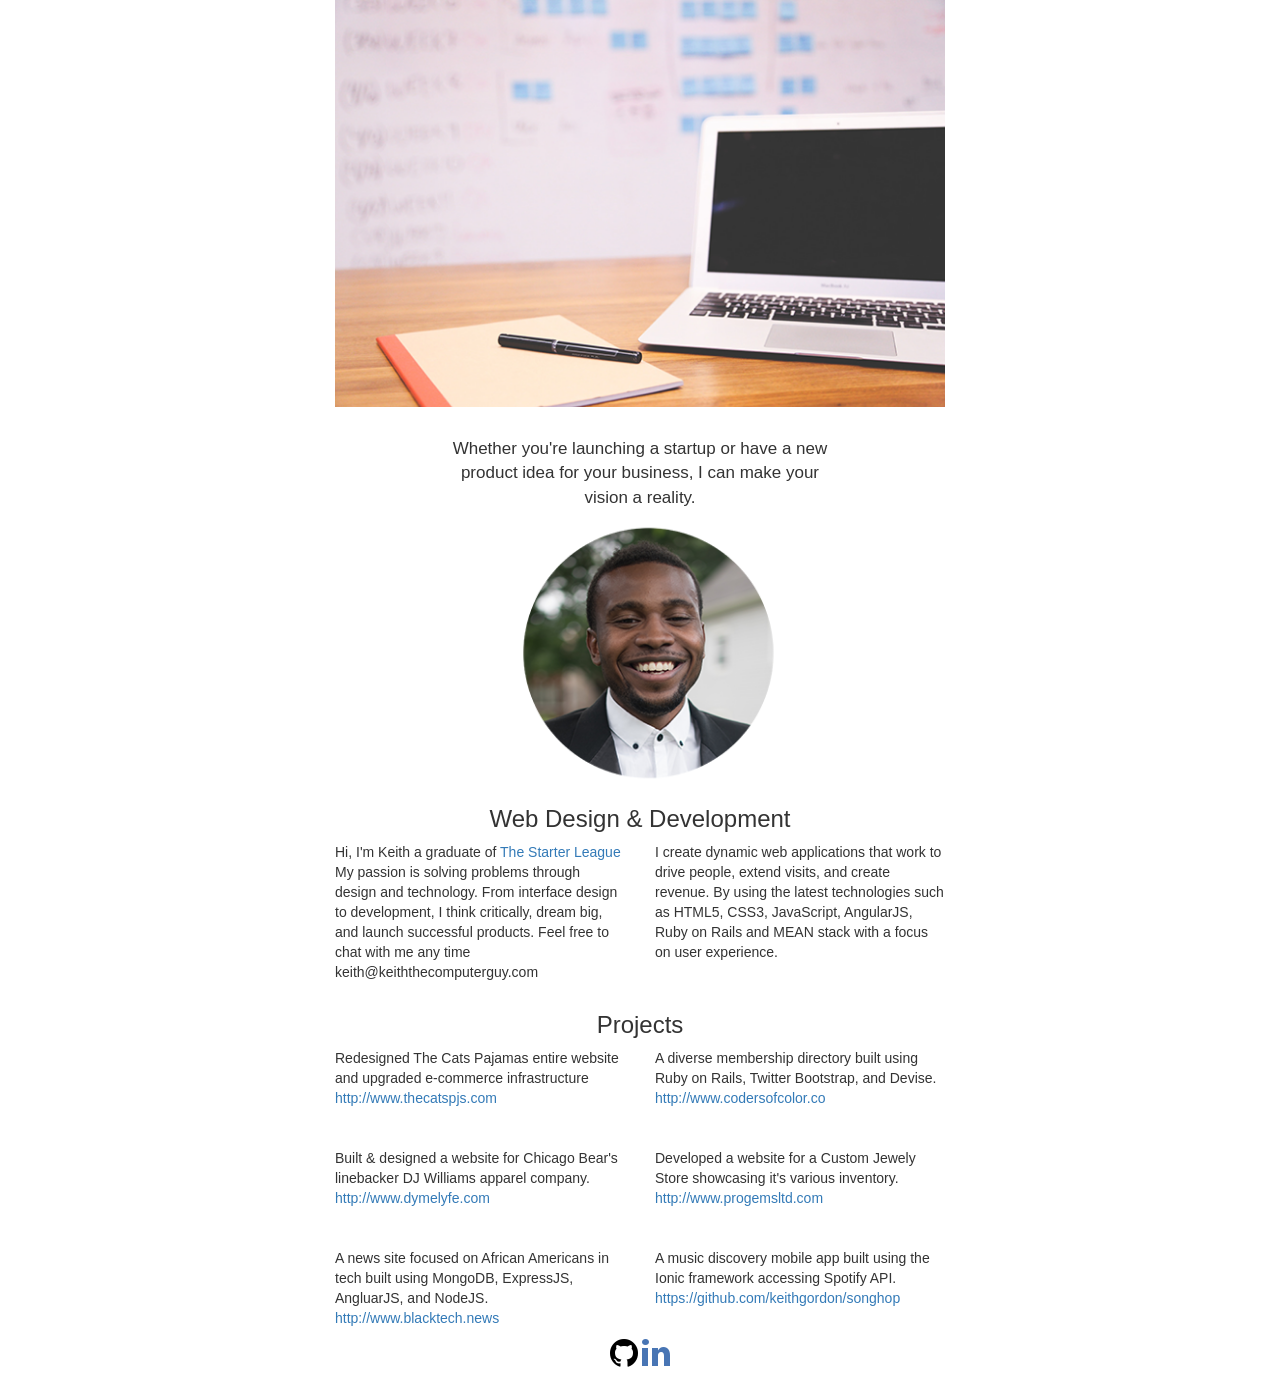
==== index.html @ 27d3110d "changed title" ====
<!DOCTYPE html>
<html lang="en">
  <head>
    <title>Keith Gordon</title>
    <meta name="viewport" content="width=device-width, initial-scale=1">
    <meta charset="utf-8">
    <meta name="description" content="Keith Gordon is software engineer from Chicago.">
    <meta name="keywords" content="Chicago Web Development, Chicago App Developer, Chicago Software Engineer">
    <meta name="author" content="Keith Gordon">
    <link rel="stylesheet" type="text/css" href="css/bootstrap.min.css">
    <link rel="stylesheet" type="text/css" href="css/stylesheet.css">
    <link rel="stylesheet" type="text/css" href="css/socialicious.css">
  </head>
  <body>
      <div class="container-fluid">
          <div class="row">
              <div class="col-md-6 col-sm-3 col-md-offset-3 project">
                <img class="top-image img-responsive" src="images/startup_image.png"/>
              </div>
              <div class="col-md-4 col-sm-3 col-md-offset-4">
              <p class="pic-header">Whether you're launching a startup or have a new product idea for your business, I can make your vision a reality.</p>
              </div>
              <div class="col-md-3 col-sm-3 col-md-offset-4">
                  <img class="avatar img-responsive" src="images/keith_headshot_template.png"/>
              </div>
              <div class ="col-md-4 col-md-offset-4">
              <h3 class="center-magic">Web Design & Development</h3>
              </div>
              <div class="col-md-3 col-sm-3 col-md-offset-3">
                <p>Hi, I'm Keith a graduate of <a href="www.starterleague.com">The Starter League</a> My passion is solving problems through design and technology. From interface design to development, I think critically, dream big, and launch successful products. Feel free to chat with me any time keith@keiththecomputerguy.com
                </p>
              </div>
              <div class="col-md-3 col-sm-3">
                <p>I create dynamic web applications that work to drive people, extend visits, and create revenue. By using the latest technologies such as HTML5, CSS3, JavaScript, AngularJS, Ruby on Rails and MEAN stack with a focus on user experience.
                </p>
              </div>
          </div>
          <div class="row">
            <div class ="col-md-4 col-md-offset-4">
            <h3 class="center-magic">Projects</h3>
            </div>
            <div class="col-md-3 col-sm-3 col-md-offset-3 project">
              <p>Redesigned The Cats Pajamas entire website and upgraded e-commerce infrastructure
                <a href="http://www.thecatspjs.com">http://www.thecatspjs.com</a>
              </p>
            </div>
            <div class="col-md-3 col-sm-3">
              <p>A diverse membership directory built using Ruby on Rails, Twitter Bootstrap, and Devise.
                <a href="http://www.codersofcolor.co">http://www.codersofcolor.co</a>
              </p>
            </div>
        </div>
        <div class="row">
          <div class="col-md-3 col-sm-3 col-md-offset-3 project">
            <p>Built & designed a website for Chicago Bear's linebacker DJ Williams apparel company.
              <a href="http://www.dymelyfe.com">http://www.dymelyfe.com</a>
            </p>
          </div>
          <div class="col-md-3 col-sm-3">
            <p>Developed a website for a Custom Jewely Store showcasing it's various inventory.
              <a href="http://www.progemsltd.com">http://www.progemsltd.com</a>
            </p>
          </div>
      </div>
      <div class="row">
        <div class="col-md-3 col-sm-3 col-md-offset-3">
          <p>A news site focused on African Americans in tech built using MongoDB, ExpressJS, AngluarJS, and NodeJS.
            <a href="http://www.blacktech.news">http://www.blacktech.news</a>
          </p>
        </div>
        <div class="col-md-3 col-sm-3">
          <p>A music discovery mobile app built using the Ionic framework accessing Spotify API.
            <a href="https://github.com/keithgordon/songhop">https://github.com/keithgordon/songhop</a>
          </p>
        </div>
      </div>
      <div class="row">
        <div class="col-md-2 col-md-offset-5 center-magic">
            <a href="https://www.github.com/keithgordon"><i class="icon-2x icon-github"></i></a>
            <a href="https://www.linkedin.com/in/keithlgordon"><i class="icon-2x icon-linkedin"></i></a>
          </div>
      </div>

  </div>

  <script src="//static.getclicky.com/js" type="text/javascript"></script>
  <script type="text/javascript">try{ clicky.init(100995247); }catch(e){}</script>
  <noscript><p><img alt="Clicky" width="1" height="1" src="//in.getclicky.com/100995247ns.gif" /></p></noscript>
  </body>
</html>
---- css/stylesheet.css ----
.avatar {
    margin-left: 60px;
}

.pic-header {
    font-size: 17px;
    text-align: center;
}
.center-magic {
     text-align: center;
 }

.project {
    margin-bottom: 30px;
}
---- css/socialicious.css ----
@font-face {
  font-family: "Socialicious";
  src: url("../font/socialicious.eot");
  src: url("../font/socialicious.eot?#iefix") format("embedded-opentype"), url("../font/socialicious.ttf") format("truetype"), url("../font/socialicious.svg#socialicious") format("svg"), url("../font/socialicious.woff") format("woff");
  font-weight: normal;
  font-style: normal; }
[data-icon]:before {
  font-family: "Socialicious" !important;
  content: attr(data-icon);
  font-style: normal !important;
  font-weight: normal !important;
  font-variant: normal !important;
  text-transform: none !important;
  speak: none;
  line-height: 1;
  -webkit-font-smoothing: antialiased;
  -moz-osx-font-smoothing: grayscale; }

[class^="icon-"]:before,
[class*=" icon-"]:before {
  font-family: "Socialicious" !important;
  font-style: normal !important;
  font-weight: normal !important;
  font-variant: normal !important;
  text-transform: none !important;
  speak: none;
  line-height: 1;
  -webkit-font-smoothing: antialiased;
  -moz-osx-font-smoothing: grayscale; }

.icon-bebo:before {
  content: "a"; }

.icon-bebo-sign:before {
  content: "b"; }

.icon-behance:before {
  content: "c"; }

.icon-behance-sign:before {
  content: "d"; }

.icon-bread:before {
  content: "e"; }

.icon-bread-sign:before {
  content: "f"; }

.icon-digg:before {
  content: "g"; }

.icon-digg-sign:before {
  content: "h"; }

.icon-disqus:before {
  content: "i"; }

.icon-disqus-sign:before {
  content: "j"; }

.icon-dribbble:before {
  content: "k"; }

.icon-dribbble-sign:before {
  content: "l"; }

.icon-facebook:before {
  content: "m"; }

.icon-facebook-sign:before {
  content: "n"; }

.icon-flickr:before {
  content: "o"; }

.icon-flickr-sign:before {
  content: "p"; }

.icon-github:before {
  content: "s"; }

.icon-github-sign:before {
  content: "t"; }

.icon-goodreads:before {
  content: "u"; }

.icon-goodreads-sign:before {
  content: "v"; }

.icon-googleplus:before {
  content: "w"; }

.icon-googleplus-sign:before {
  content: "x"; }

.icon-instagram:before {
  content: "y"; }

.icon-instagram-sign:before {
  content: "z"; }

.icon-klout:before {
  content: "A"; }

.icon-klout-sign:before {
  content: "B"; }

.icon-lastfm:before {
  content: "C"; }

.icon-lastfm-sign:before {
  content: "D"; }

.icon-linkedin:before {
  content: "E"; }

.icon-linkedin-sign:before {
  content: "F"; }

.icon-pinterest:before {
  content: "G"; }

.icon-pinterest-sign:before {
  content: "H"; }

.icon-pocket:before {
  content: "I"; }

.icon-pocket-sign:before {
  content: "J"; }

.icon-quora:before {
  content: "K"; }

.icon-quora-sign:before {
  content: "L"; }

.icon-reddit:before {
  content: "M"; }

.icon-reddit-sign:before {
  content: "N"; }

.icon-soundcloud:before {
  content: "O"; }

.icon-soundcloud-sign:before {
  content: "P"; }

.icon-spotify:before {
  content: "Q"; }

.icon-spotify-sign:before {
  content: "R"; }

.icon-stumbleupon:before {
  content: "S"; }

.icon-stumbleupon-sign:before {
  content: "T"; }

.icon-techendo:before {
  content: "U"; }

.icon-techendo-sign:before {
  content: "V"; }

.icon-tumblr:before {
  content: "W"; }

.icon-tumblr-sign:before {
  content: "X"; }

.icon-twitter:before {
  content: "Y"; }

.icon-twitter-sign:before {
  content: "Z"; }

.icon-vevo:before {
  content: "0"; }

.icon-vevo-sign:before {
  content: "1"; }

.icon-vimeo:before {
  content: "2"; }

.icon-vimeo-sign:before {
  content: "3"; }

.icon-wordpress:before {
  content: "4"; }

.icon-wordpress-sign:before {
  content: "5"; }

.icon-yelp:before {
  content: "8"; }

.icon-yelp-sign:before {
  content: "9"; }

.icon-youtube:before {
  content: "!"; }

.icon-youtube-sign:before {
  content: "\""; }

.icon-aboutme:before {
  content: "#"; }

.icon-aboutme-sign:before {
  content: "$"; }

.icon-angellist:before {
  content: "%"; }

.icon-angellist-sign:before {
  content: "&"; }

.icon-dropbox:before {
  content: "'"; }

.icon-dropbox-sign:before {
  content: "("; }

.icon-meetup:before {
  content: ")"; }

.icon-meetup-sign:before {
  content: "*"; }

.icon-medium:before {
  content: "+"; }

.icon-medium-sign:before {
  content: ","; }

.icon-foursquare:before {
  content: "q"; }

.icon-foursquare-sign:before {
  content: "r"; }

.icon-yahoo:before {
  content: "6"; }

.icon-yahoo-sign:before {
  content: "7"; }

/* more sprites.less reset */
.icon-white,
.nav-pills > .active > a > [class^="icon-"],
.nav-pills > .active > a > [class*=" icon-"],
.nav-list > .active > a > [class^="icon-"],
.nav-list > .active > a > [class*=" icon-"],
.navbar-inverse .nav > .active > a > [class^="icon-"],
.navbar-inverse .nav > .active > a > [class*=" icon-"],
.dropdown-menu > li > a:hover > [class^="icon-"],
.dropdown-menu > li > a:hover > [class*=" icon-"],
.dropdown-menu > .active > a > [class^="icon-"],
.dropdown-menu > .active > a > [class*=" icon-"],
.dropdown-submenu:hover > a > [class^="icon-"],
.dropdown-submenu:hover > a > [class*=" icon-"] {
  background-image: none; }

[class^="icon-"]:before,
[class*=" icon-"]:before {
  text-decoration: inherit;
  display: inline-block;
  speak: none; }

/* makes sure icons active on rollover in links */
a [class^="icon-"],
a [class*=" icon-"] {
  display: inline-block; }

/* makes the font 33% larger relative to the icon container */
.icon-large:before {
  vertical-align: -10%;
  font-size: 1.3333333333333333em; }

.btn [class^="icon-"],
.nav [class^="icon-"],
.btn [class*=" icon-"],
.nav [class*=" icon-"] {
  display: inline-block;
  color: #fff;
  margin-right: 2px;
  margin-top: -2px;
  /* keeps button heights with and without icons the same */ }

.btn [class^="icon-"].icon-large,
.nav [class^="icon-"].icon-large,
.btn [class*=" icon-"].icon-large,
.nav [class*=" icon-"].icon-large {
  line-height: .9em; }

.btn [class^="icon-"].icon-spin,
.nav [class^="icon-"].icon-spin,
.btn [class*=" icon-"].icon-spin,
.nav [class*=" icon-"].icon-spin {
  display: inline-block; }

.nav-tabs [class^="icon-"],
.nav-pills [class^="icon-"],
.nav-tabs [class*=" icon-"],
.nav-pills [class*=" icon-"] {
  /* keeps button heights with and without icons the same */ }

.nav-tabs [class^="icon-"],
.nav-pills [class^="icon-"],
.nav-tabs [class*=" icon-"],
.nav-pills [class*=" icon-"],
.nav-tabs [class^="icon-"].icon-large,
.nav-pills [class^="icon-"].icon-large,
.nav-tabs [class*=" icon-"].icon-large,
.nav-pills [class*=" icon-"].icon-large {
  line-height: .9em; }

li [class^="icon-"],
.nav li [class^="icon-"],
li [class*=" icon-"],
.nav li [class*=" icon-"] {
  display: inline-block;
  width: 1.25em;
  text-align: center; }

li [class^="icon-"].icon-large,
.nav li [class^="icon-"].icon-large,
li [class*=" icon-"].icon-large,
.nav li [class*=" icon-"].icon-large {
  /* increased font size for icon-large */
  width: 1.5625em; }

ul.icons {
  list-style-type: none;
  text-indent: -0.75em; }

ul.icons li [class^="icon-"],
ul.icons li [class*=" icon-"] {
  width: .75em; }

.icon-muted {
  color: #eeeeee; }

.icon-border {
  border: solid 1px #eeeeee;
  padding: .2em .25em .15em;
  -webkit-border-radius: 3px;
  -moz-border-radius: 3px;
  border-radius: 3px; }

.icon-2x {
  font-size: 2em; }

.icon-2x.icon-border {
  border-width: 2px;
  -webkit-border-radius: 4px;
  -moz-border-radius: 4px;
  border-radius: 4px; }

.icon-3x {
  font-size: 3em; }

.icon-3x.icon-border {
  border-width: 3px;
  -webkit-border-radius: 5px;
  -moz-border-radius: 5px;
  border-radius: 5px; }

.icon-4x {
  font-size: 4em; }

.icon-4x.icon-border {
  border-width: 4px;
  -webkit-border-radius: 6px;
  -moz-border-radius: 6px;
  border-radius: 6px; }

[class^="icon-"].pull-left,
[class*=" icon-"].pull-left {
  margin-right: .3em; }

[class^="icon-"].pull-right,
[class*=" icon-"].pull-right {
  margin-left: .3em; }

.btn [class^="icon-"].pull-left.icon-2x,
.btn [class*=" icon-"].pull-left.icon-2x,
.btn [class^="icon-"].pull-right.icon-2x,
.btn [class*=" icon-"].pull-right.icon-2x {
  margin-top: .18em; }

.btn [class^="icon-"].icon-spin.icon-large,
.btn [class*=" icon-"].icon-spin.icon-large {
  line-height: .8em; }

.btn.btn-small [class^="icon-"].pull-left.icon-2x,
.btn.btn-small [class*=" icon-"].pull-left.icon-2x,
.btn.btn-small [class^="icon-"].pull-right.icon-2x,
.btn.btn-small [class*=" icon-"].pull-right.icon-2x {
  margin-top: .25em; }

.btn.btn-large [class^="icon-"],
.btn.btn-large [class*=" icon-"] {
  margin-top: 0; }

.btn.btn-large [class^="icon-"].pull-left.icon-2x,
.btn.btn-large [class*=" icon-"].pull-left.icon-2x,
.btn.btn-large [class^="icon-"].pull-right.icon-2x,
.btn.btn-large [class*=" icon-"].pull-right.icon-2x {
  margin-top: .05em; }

.btn.btn-large [class^="icon-"].pull-left.icon-2x,
.btn.btn-large [class*=" icon-"].pull-left.icon-2x {
  margin-right: .2em; }

.btn.btn-large [class^="icon-"].pull-right.icon-2x,
.btn.btn-large [class*=" icon-"].pull-right.icon-2x {
  margin-left: .2em; }

.btn-facebook {
  color: white;
  text-shadow: 0 -1px 0 rgba(0, 0, 0, 0.25);
  background-color: #355089;
  background-image: -moz-linear-gradient(top, #3b5998, #2d4373);
  background-image: -webkit-gradient(linear, 0 0, 0 100%, from(#3b5998), to(#2d4373));
  background-image: -webkit-linear-gradient(top, #3b5998, #2d4373);
  background-image: -o-linear-gradient(top, #3b5998, #2d4373);
  background-image: linear-gradient(to bottom, #3b5998, #2d4373);
  background-repeat: repeat-x;
  filter: progid:DXImageTransform.Microsoft.gradient(startColorstr='#FF3B5998', endColorstr='#FF2D4373', GradientType=0);
  border-color: #2d4373 #2d4373 #17233c;
  border-color: rgba(0, 0, 0, 0.1) rgba(0, 0, 0, 0.1) rgba(0, 0, 0, 0.25);
  *background-color: #2d4373;
  /* Darken IE7 buttons by default so they stand out more given they won't have borders */
  filter: progid:DXImageTransform.Microsoft.gradient(enabled=false);
  border-color: #1e2e4f; }
  .btn-facebook:hover, .btn-facebook:focus, .btn-facebook:active, .btn-facebook.active, .btn-facebook.disabled, .btn-facebook[disabled] {
    color: white;
    background-color: #2d4373;
    *background-color: #263961; }
  .btn-facebook:active, .btn-facebook.active {
    background-color: #1e2e4f \9; }

.btn-linkedin {
  color: white;
  text-shadow: 0 -1px 0 rgba(0, 0, 0, 0.25);
  background-color: #426ba5;
  background-image: -moz-linear-gradient(top, #4875b4, #395d90);
  background-image: -webkit-gradient(linear, 0 0, 0 100%, from(#4875b4), to(#395d90));
  background-image: -webkit-linear-gradient(top, #4875b4, #395d90);
  background-image: -o-linear-gradient(top, #4875b4, #395d90);
  background-image: linear-gradient(to bottom, #4875b4, #395d90);
  background-repeat: repeat-x;
  filter: progid:DXImageTransform.Microsoft.gradient(startColorstr='#FF4875B4', endColorstr='#FF395D90', GradientType=0);
  border-color: #395d90 #395d90 #243a59;
  border-color: rgba(0, 0, 0, 0.1) rgba(0, 0, 0, 0.1) rgba(0, 0, 0, 0.25);
  *background-color: #395d90;
  /* Darken IE7 buttons by default so they stand out more given they won't have borders */
  filter: progid:DXImageTransform.Microsoft.gradient(enabled=false);
  border-color: #2b466b; }
  .btn-linkedin:hover, .btn-linkedin:focus, .btn-linkedin:active, .btn-linkedin.active, .btn-linkedin.disabled, .btn-linkedin[disabled] {
    color: white;
    background-color: #395d90;
    *background-color: #32517d; }
  .btn-linkedin:active, .btn-linkedin.active {
    background-color: #2b466b \9; }

.btn-twitter {
  color: white;
  text-shadow: 0 -1px 0 rgba(0, 0, 0, 0.25);
  background-color: #1ebff5;
  background-image: -moz-linear-gradient(top, #33ccff, #00ace6);
  background-image: -webkit-gradient(linear, 0 0, 0 100%, from(#33ccff), to(#00ace6));
  background-image: -webkit-linear-gradient(top, #33ccff, #00ace6);
  background-image: -o-linear-gradient(top, #33ccff, #00ace6);
  background-image: linear-gradient(to bottom, #33ccff, #00ace6);
  background-repeat: repeat-x;
  filter: progid:DXImageTransform.Microsoft.gradient(startColorstr='#FF33CCFF', endColorstr='#FF00ACE6', GradientType=0);
  border-color: #00ace6 #00ace6 #007399;
  border-color: rgba(0, 0, 0, 0.1) rgba(0, 0, 0, 0.1) rgba(0, 0, 0, 0.25);
  *background-color: #00ace6;
  /* Darken IE7 buttons by default so they stand out more given they won't have borders */
  filter: progid:DXImageTransform.Microsoft.gradient(enabled=false);
  border-color: #00a4db; }
  .btn-twitter:hover, .btn-twitter:focus, .btn-twitter:active, .btn-twitter.active, .btn-twitter.disabled, .btn-twitter[disabled] {
    color: white;
    background-color: #00ace6;
    *background-color: #0099cc; }
  .btn-twitter:active, .btn-twitter.active {
    background-color: #0086b3 \9; }

.btn-github {
  color: white;
  text-shadow: 0 -1px 0 rgba(0, 0, 0, 0.25);
  background-color: black;
  background-image: -moz-linear-gradient(top, black, black);
  background-image: -webkit-gradient(linear, 0 0, 0 100%, from(black), to(black));
  background-image: -webkit-linear-gradient(top, black, black);
  background-image: -o-linear-gradient(top, black, black);
  background-image: linear-gradient(to bottom, black, black);
  background-repeat: repeat-x;
  filter: progid:DXImageTransform.Microsoft.gradient(startColorstr='#FF000000', endColorstr='#FF000000', GradientType=0);
  border-color: black black black;
  border-color: rgba(0, 0, 0, 0.1) rgba(0, 0, 0, 0.1) rgba(0, 0, 0, 0.25);
  *background-color: black;
  /* Darken IE7 buttons by default so they stand out more given they won't have borders */
  filter: progid:DXImageTransform.Microsoft.gradient(enabled=false);
  border-color: black; }
  .btn-github:hover, .btn-github:focus, .btn-github:active, .btn-github.active, .btn-github.disabled, .btn-github[disabled] {
    color: white;
    background-color: black;
    *background-color: black; }
  .btn-github:active, .btn-github.active {
    background-color: black \9; }

.btn-google {
  color: white;
  text-shadow: 0 -1px 0 rgba(0, 0, 0, 0.25);
  background-color: #c83e2d;
  background-image: -moz-linear-gradient(top, #dc4a38, #aa2d1e);
  background-image: -webkit-gradient(linear, 0 0, 0 100%, from(#dc4a38), to(#aa2d1e));
  background-image: -webkit-linear-gradient(top, #dc4a38, #aa2d1e);
  background-image: -o-linear-gradient(top, #dc4a38, #aa2d1e);
  background-image: linear-gradient(to bottom, #dc4a38, #aa2d1e);
  background-repeat: repeat-x;
  filter: progid:DXImageTransform.Microsoft.gradient(startColorstr='#FFDC4A38', endColorstr='#FFAA2D1E', GradientType=0);
  border-color: #aa2d1e #aa2d1e #691c12;
  border-color: rgba(0, 0, 0, 0.1) rgba(0, 0, 0, 0.1) rgba(0, 0, 0, 0.25);
  *background-color: #aa2d1e;
  /* Darken IE7 buttons by default so they stand out more given they won't have borders */
  filter: progid:DXImageTransform.Microsoft.gradient(enabled=false);
  border-color: #a12b1c; }
  .btn-google:hover, .btn-google:focus, .btn-google:active, .btn-google.active, .btn-google.disabled, .btn-google[disabled] {
    color: white;
    background-color: #aa2d1e;
    *background-color: #94271a; }
  .btn-google:active, .btn-google.active {
    background-color: #7e2216 \9; }

/* Social Identities */
i.icon-aboutme-sign, i.icon-aboutme {
  color: #00405d; }

i.icon-angellist-sign, i.icon-angellist {
  color: black; }

i.icon-bebo, i.icon-bebo-sign {
  color: #ee1010; }

i.icon-behance-sign, i.icon-behance {
  color: #005cff; }

i.icon-bread-sign, i.icon-bread {
  color: #00a4e4; }

i.icon-digg-sign, i.icon-digg {
  color: #065796; }

i.icon-disqus-sign, i.icon-disqus {
  color: #2e9fff; }

i.icon-dropbox-sign, i.icon-dropbox {
  color: #007ee5; }

i.icon-dribbble-sign, i.icon-dribbble {
  color: #ea4c89; }

i.icon-facebook-sign, i.icon-facebook {
  color: #3b5998; }

i.icon-flickr-sign, i.icon-flickr {
  color: #ed1e83; }

i.icon-foursquare, i.icon-foursquare-sign {
  color: #0cbadf; }

i.icon-github-sign, i.icon-github {
  color: black; }

i.icon-goodreads-sign, i.icon-goodreads {
  color: #5a471c; }

i.icon-googleplus-sign, i.icon-googleplus {
  color: #303030; }

i.icon-instagram-sign, i.icon-instagram {
  color: #3f729b; }

i.icon-klout-sign, i.icon-klout {
  color: #e24a25; }

i.icon-lastfm-sign, i.icon-lastfm {
  color: #a52f23; }

i.icon-linkedin-sign, i.icon-linkedin {
  color: #4875b4; }

i.icon-medium-sign, i.icon-medium {
  color: black; }

i.icon-meetup-sign, i.icon-meetup {
  color: #dd3333; }

i.icon-pinterest-sign, i.icon-pinterest {
  color: #cb2027; }

i.icon-pocket-sign, i.icon-pocket {
  color: #ee3f53; }

i.icon-quora-sign, i.icon-quora {
  color: #a72822; }

i.icon-reddit-sign, i.icon-reddit {
  color: #638cb1; }

i.icon-soundcloud-sign, i.icon-soundcloud {
  color: #ef3b24; }

i.icon-spotify-sign, i.icon-spotify {
  color: #75c044; }

i.icon-stumbleupon-sign, i.icon-stumbleupon {
  color: #e84c24; }

i.icon-techendo-sign, i.icon-techendo {
  color: #32363c; }

i.icon-tumblr-sign, i.icon-tumblr {
  color: #45556b; }

i.icon-twitter-sign, i.icon-twitter {
  color: #33ccff; }

i.icon-vevo, i.icon-vevo-sign {
  color: #dc2726; }

i.icon-vimeo, i.icon-vimeo-sign {
  color: #1fb7ea; }

i.icon-wordpress, i.icon-wordpress-sign {
  color: #464342; }

i.icon-yahoo-sign, i.icon-yahoo {
  color: #400090; }

i.icon-yelp-sign, i.icon-yelp {
  color: #ca3c27; }

i.icon-youtube-sign, i.icon-youtube {
  color: #eb2629; }
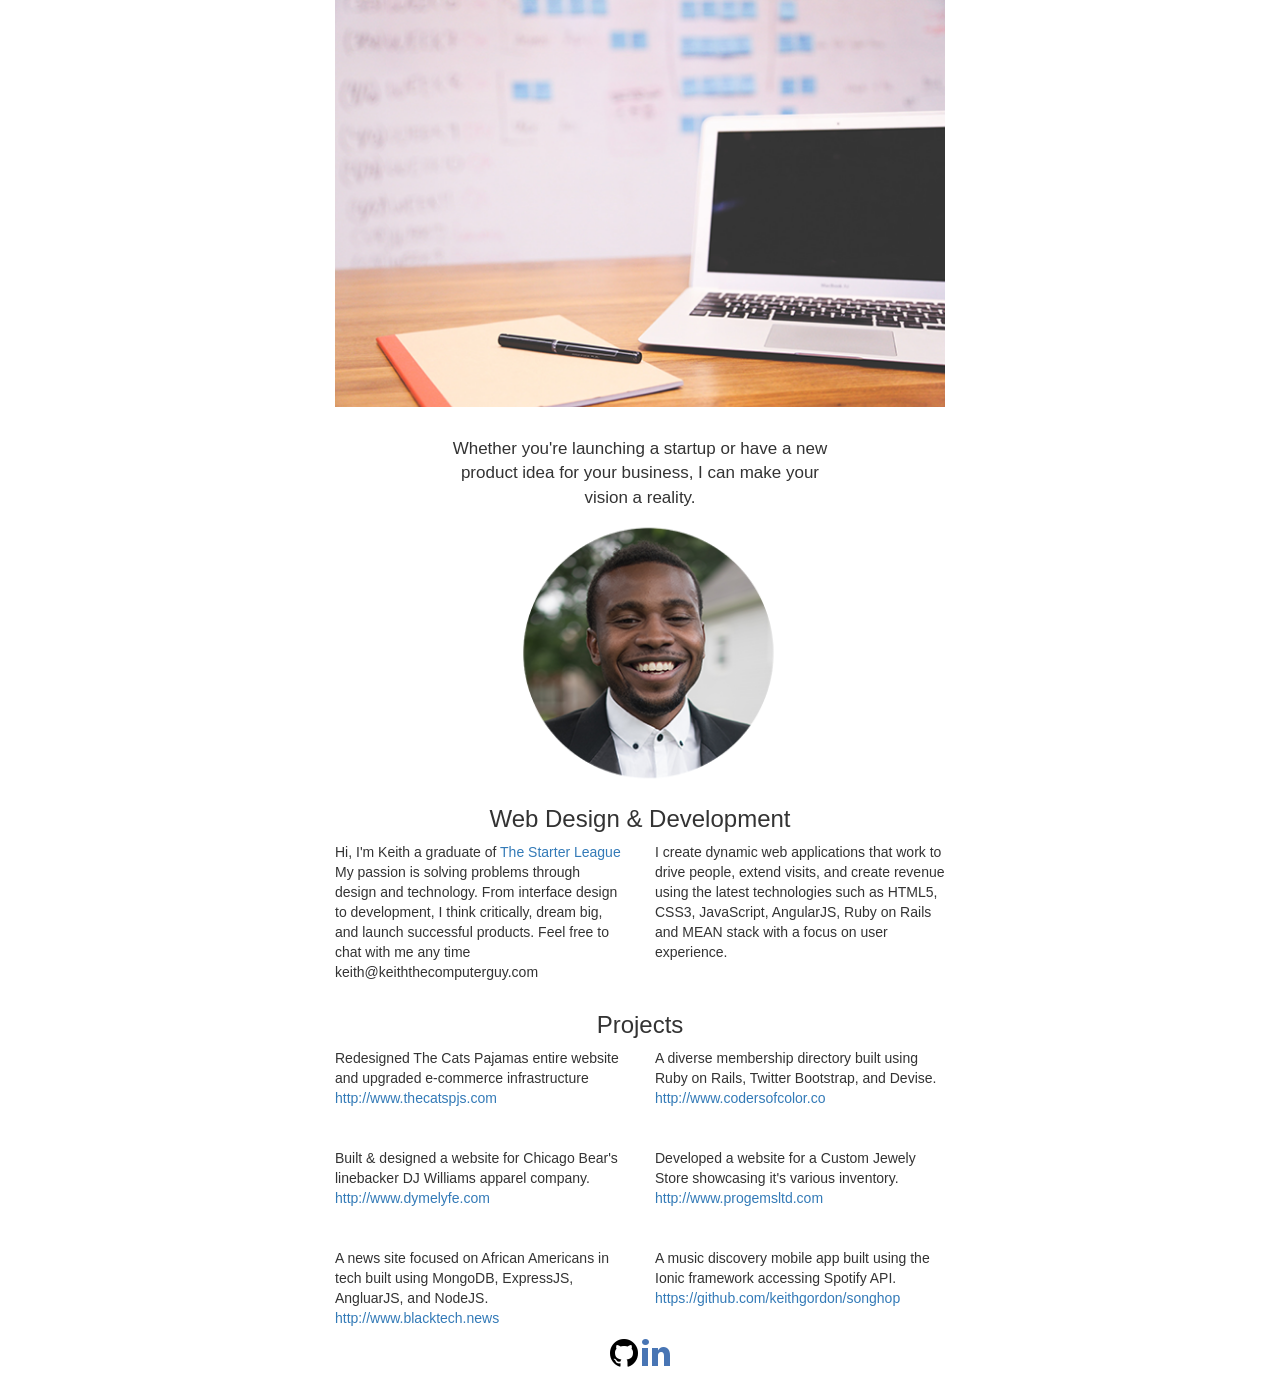
==== commit ef1782ac: "fixed typo" ====
--- a/index.html
+++ b/index.html
@@ -31,7 +31,7 @@
                 </p>
               </div>
               <div class="col-md-3 col-sm-3">
-                <p>I create dynamic web applications that work to drive people, extend visits, and create revenue. By using the latest technologies such as HTML5, CSS3, JavaScript, AngularJS, Ruby on Rails and MEAN stack with a focus on user experience.
+                <p>I create dynamic web applications that work to drive people, extend visits, and create revenue using the latest technologies such as HTML5, CSS3, JavaScript, AngularJS, Ruby on Rails and MEAN stack with a focus on user experience.
                 </p>
               </div>
           </div>
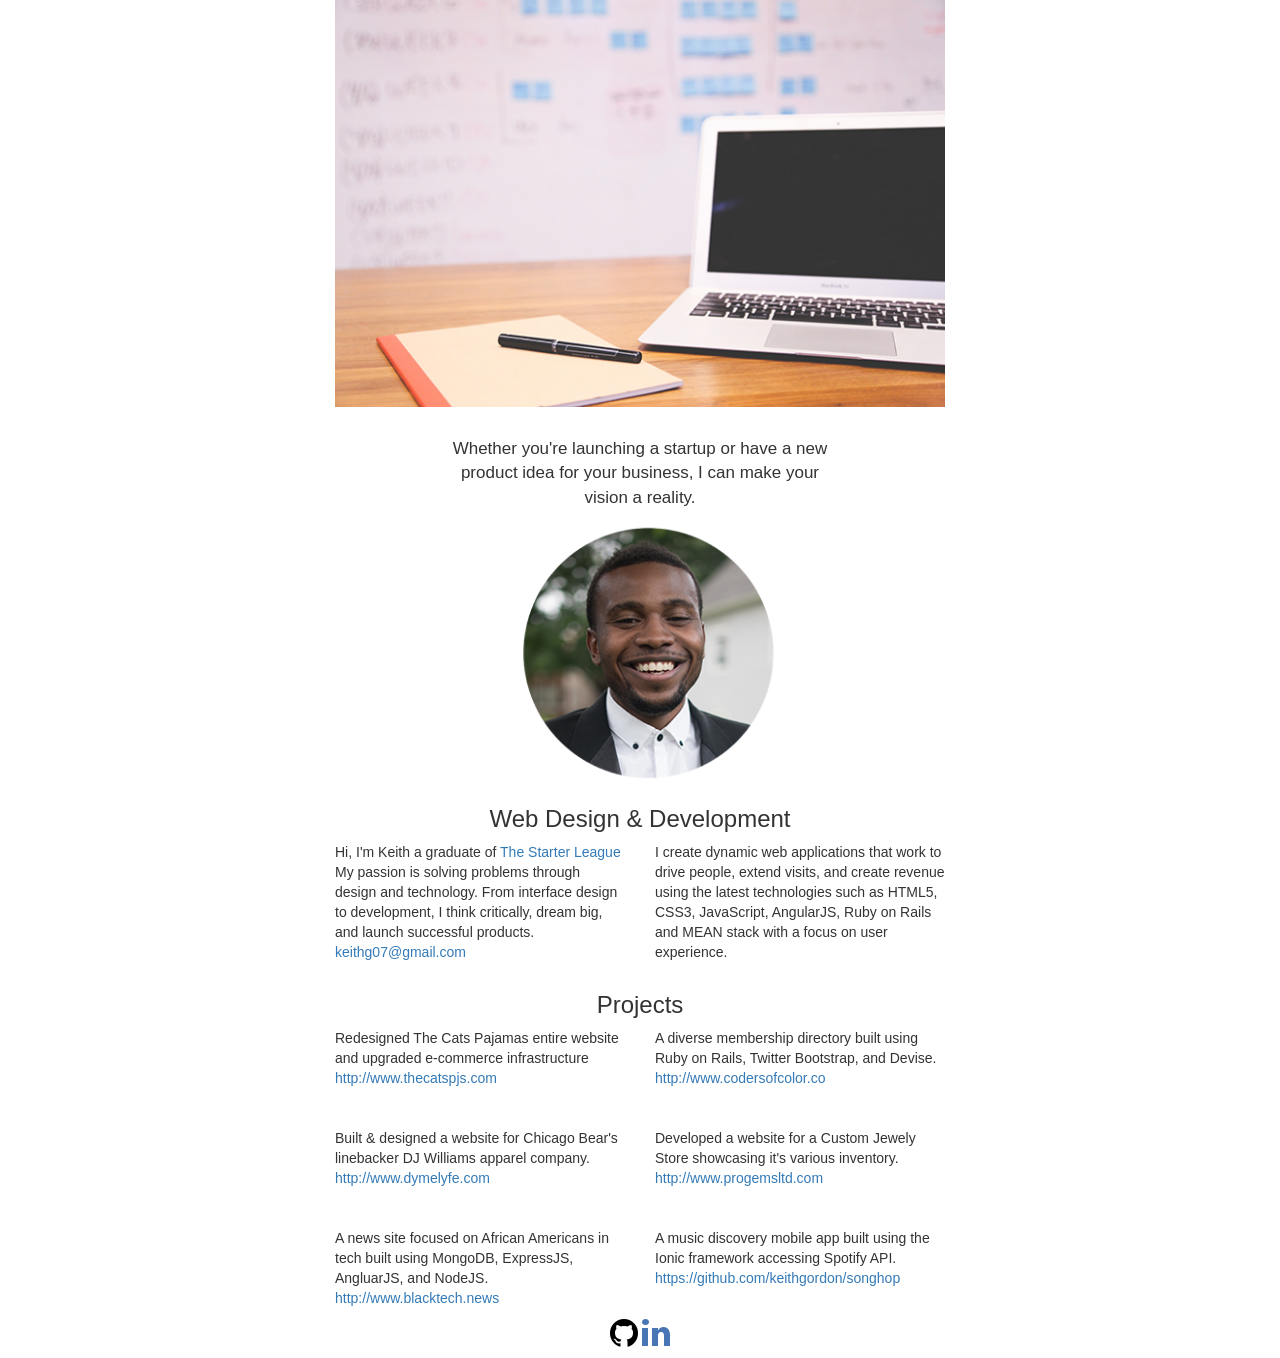
==== commit c7d0f82f: "added email" ====
--- a/index.html
+++ b/index.html
@@ -27,11 +27,13 @@
               <h3 class="center-magic">Web Design & Development</h3>
               </div>
               <div class="col-md-3 col-sm-3 col-md-offset-3">
-                <p>Hi, I'm Keith a graduate of <a href="www.starterleague.com">The Starter League</a> My passion is solving problems through design and technology. From interface design to development, I think critically, dream big, and launch successful products. Feel free to chat with me any time keith@keiththecomputerguy.com
+                <p>Hi, I'm Keith a graduate of <a href="www.starterleague.com">The Starter League</a> My passion is solving problems through design and technology.
+                  From interface design to development, I think critically, dream big, and launch successful products. <a href="mailto:keithg07@gmail.com">keithg07@gmail.com</a>
                 </p>
               </div>
               <div class="col-md-3 col-sm-3">
-                <p>I create dynamic web applications that work to drive people, extend visits, and create revenue using the latest technologies such as HTML5, CSS3, JavaScript, AngularJS, Ruby on Rails and MEAN stack with a focus on user experience.
+                <p>I create dynamic web applications that work to drive people, extend visits, and create revenue using the latest technologies such as
+                  HTML5, CSS3, JavaScript, AngularJS, Ruby on Rails and MEAN stack with a focus on user experience.
                 </p>
               </div>
           </div>
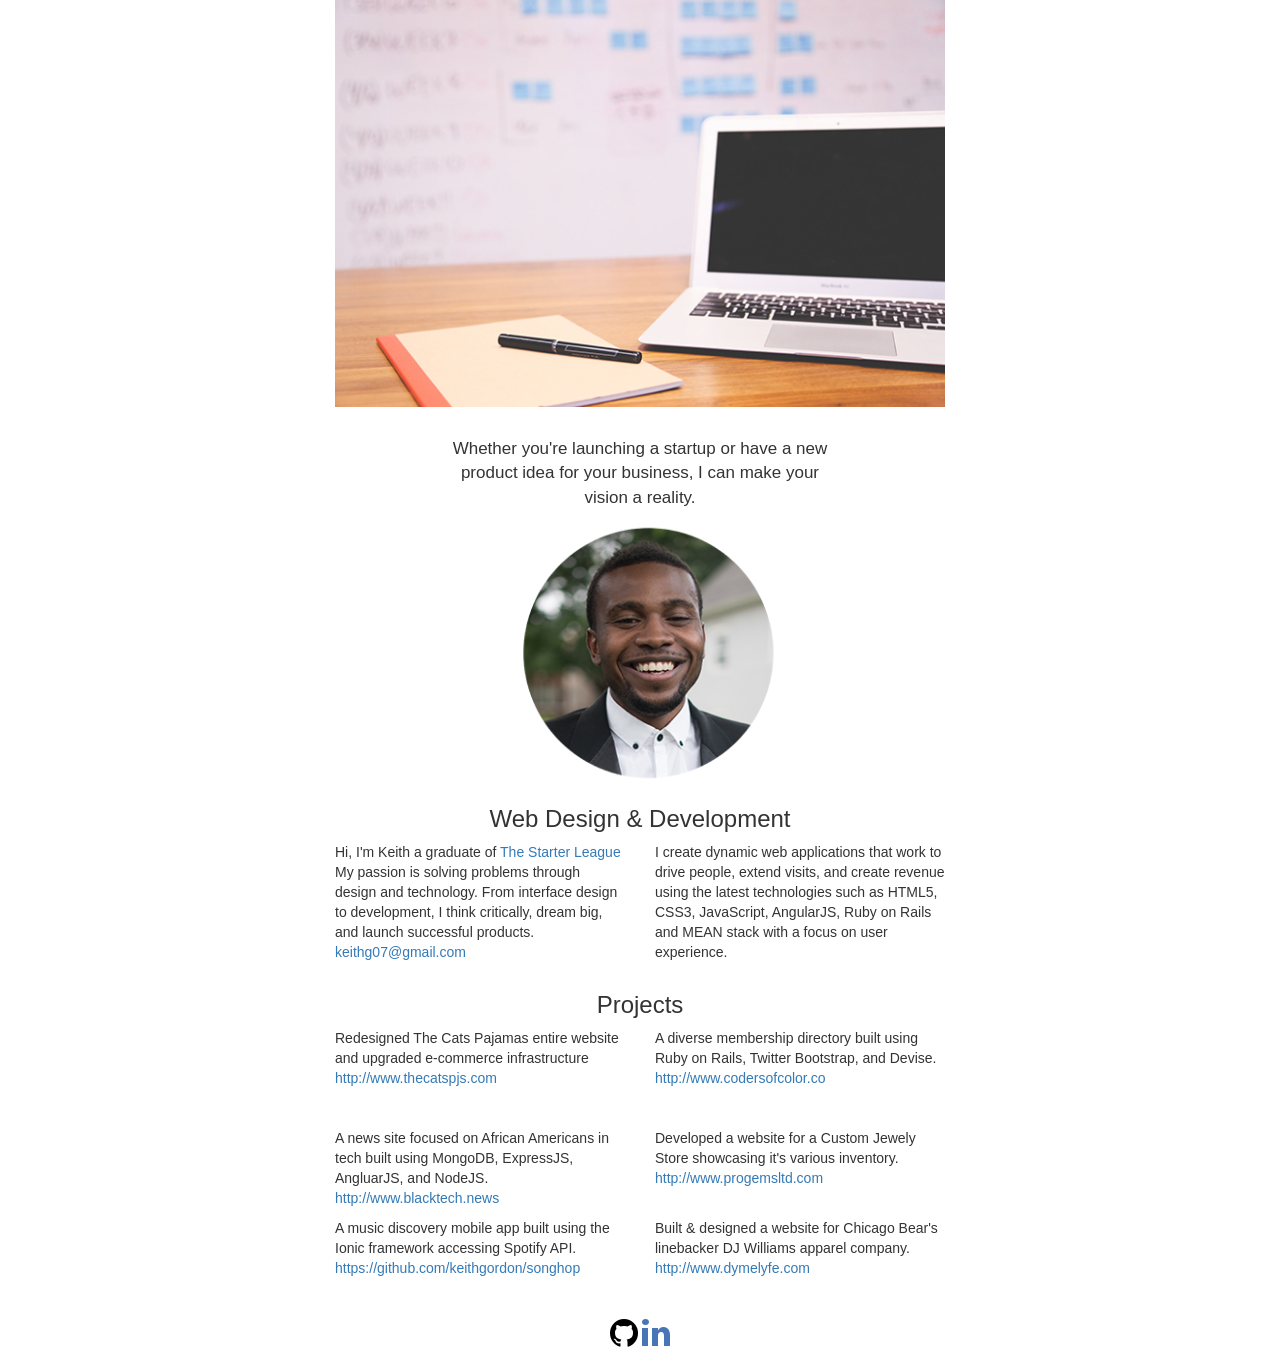
==== commit 6274084b: "rearranged project list" ====
--- a/index.html
+++ b/index.html
@@ -53,9 +53,9 @@
             </div>
         </div>
         <div class="row">
-          <div class="col-md-3 col-sm-3 col-md-offset-3 project">
-            <p>Built & designed a website for Chicago Bear's linebacker DJ Williams apparel company.
-              <a href="http://www.dymelyfe.com">http://www.dymelyfe.com</a>
+          <div class="col-md-3 col-sm-3 col-md-offset-3">
+            <p>A news site focused on African Americans in tech built using MongoDB, ExpressJS, AngluarJS, and NodeJS.
+              <a href="http://www.blacktech.news">http://www.blacktech.news</a>
             </p>
           </div>
           <div class="col-md-3 col-sm-3">
@@ -66,13 +66,13 @@
       </div>
       <div class="row">
         <div class="col-md-3 col-sm-3 col-md-offset-3">
-          <p>A news site focused on African Americans in tech built using MongoDB, ExpressJS, AngluarJS, and NodeJS.
-            <a href="http://www.blacktech.news">http://www.blacktech.news</a>
+          <p>A music discovery mobile app built using the Ionic framework accessing Spotify API.
+            <a href="https://github.com/keithgordon/songhop">https://github.com/keithgordon/songhop</a>
           </p>
         </div>
-        <div class="col-md-3 col-sm-3">
-          <p>A music discovery mobile app built using the Ionic framework accessing Spotify API.
-            <a href="https://github.com/keithgordon/songhop">https://github.com/keithgordon/songhop</a>
+        <div class="col-md-3 col-sm-3 project">
+          <p>Built & designed a website for Chicago Bear's linebacker DJ Williams apparel company.
+            <a href="http://www.dymelyfe.com">http://www.dymelyfe.com</a>
           </p>
         </div>
       </div>
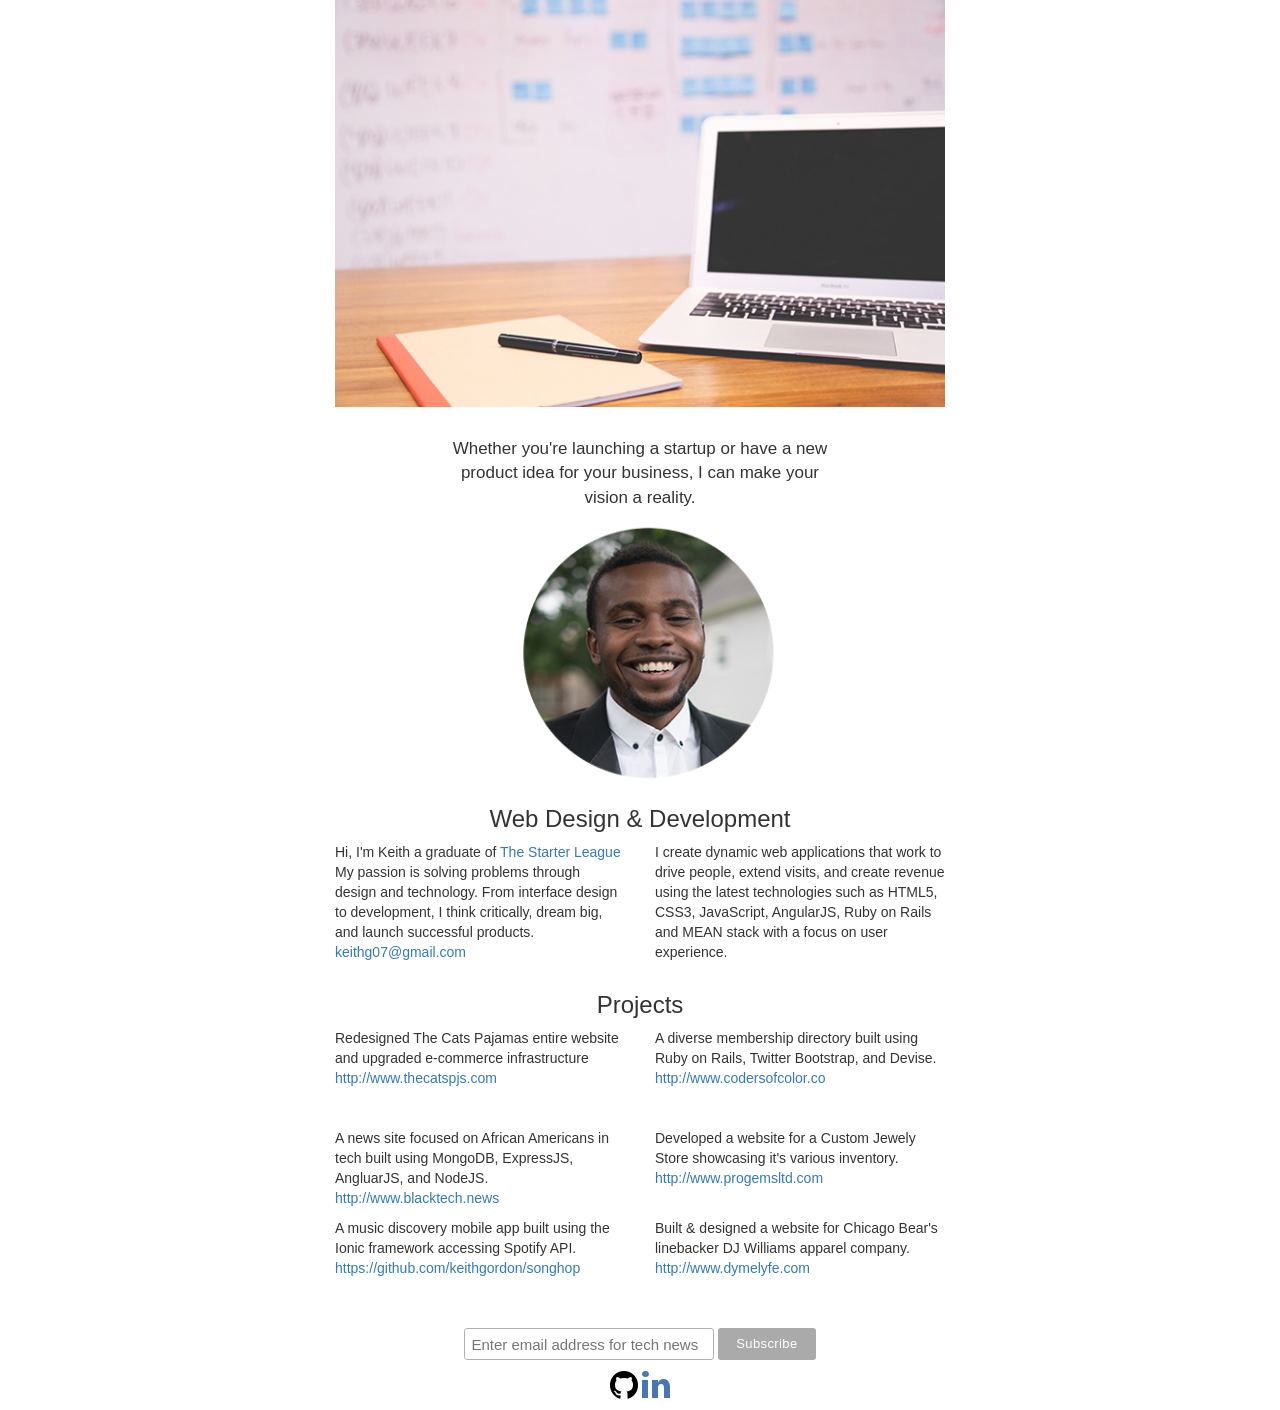
==== commit 099cb6a0: "#8 add newsletter" ====
--- a/index.html
+++ b/index.html
@@ -10,6 +10,7 @@
     <link rel="stylesheet" type="text/css" href="css/bootstrap.min.css">
     <link rel="stylesheet" type="text/css" href="css/stylesheet.css">
     <link rel="stylesheet" type="text/css" href="css/socialicious.css">
+    <link rel="stylesheet" type="text/css" href="css/mailchimp.css">
   </head>
   <body>
       <div class="container-fluid">
@@ -77,6 +78,24 @@
         </div>
       </div>
       <div class="row">
+          <style type="text/css">
+          	#mc_embed_signup{background:#fff; clear:left; font:14px Helvetica,Arial,sans-serif; width:100%;}
+          	/* Add your own MailChimp form style overrides in your site stylesheet or in this style block.
+          	   We recommend moving this block and the preceding CSS link to the HEAD of your HTML file. */
+          </style>
+          <div id="mc_embed_signup">
+          <form action="//keithgordon.us7.list-manage.com/subscribe/post?u=f42a0d1e37f5135c33eb4f616&amp;id=932b9b07ff" method="post" id="mc-embedded-subscribe-form" name="mc-embedded-subscribe-form" class="validate" target="_blank" novalidate>
+              <div id="mc_embed_signup_scroll">
+
+          	<input type="email" value="" name="EMAIL" class="email" id="mce-EMAIL" placeholder="Enter email address for tech news" required>
+              <!-- real people should not fill this in and expect good things - do not remove this or risk form bot signups-->
+              <div class="mailchimp-button" aria-hidden="true"><input type="text" name="b_f42a0d1e37f5135c33eb4f616_932b9b07ff" tabindex="-1" value=""></div>
+              <div class="clear"><input type="submit" value="Subscribe" name="subscribe" id="mc-embedded-subscribe" class="button"></div>
+              </div>
+            </form>
+          </div>
+        </div>
+      <div class="row">
         <div class="col-md-2 col-md-offset-5 center-magic">
             <a href="https://www.github.com/keithgordon"><i class="icon-2x icon-github"></i></a>
             <a href="https://www.linkedin.com/in/keithlgordon"><i class="icon-2x icon-linkedin"></i></a>
--- a/css/mailchimp.css
+++ b/css/mailchimp.css
@@ -0,0 +1,24 @@
+/* MailChimp Form Embed Code - Horizontal Super Slim - 12/16/2015 v10.7
+Adapted from: http://blog.heyimcat.com/universal-signup-form/ */
+
+#mc_embed_signup form {text-align:center; padding:10px 0 10px 0;}
+.mc-field-group { display: inline-block; } /* positions input field horizontally */
+#mc_embed_signup input.email {font-family:"Open Sans","Helvetica Neue",Arial,Helvetica,Verdana,sans-serif; font-size: 15px; border: 1px solid #ABB0B2;  -webkit-border-radius: 3px; -moz-border-radius: 3px; border-radius: 3px; color: #343434; background-color: #fff; box-sizing:border-box; height:32px; padding: 0px 0.4em; display: inline-block; margin: 0; width:250px; vertical-align:top;}
+#mc_embed_signup label {display:block; font-size:16px; padding-bottom:10px; font-weight:bold;}
+#mc_embed_signup .clear {display: inline-block;} /* positions button horizontally in line with input */
+#mc_embed_signup .button {font-size: 13px; border: none; -webkit-border-radius: 3px; -moz-border-radius: 3px; border-radius: 3px; letter-spacing: .03em; color: #fff; background-color: #aaa; box-sizing:border-box; height:32px; line-height:32px; padding:0 18px; display: inline-block; margin: 0; transition: all 0.23s ease-in-out 0s;}
+#mc_embed_signup .button:hover {background-color:#777; cursor:pointer;}
+#mc_embed_signup div#mce-responses {float:left; top:-1.4em; padding:0em .5em 0em .5em; overflow:hidden; width:90%;margin: 0 5%; clear: both;}
+#mc_embed_signup div.response {margin:1em 0; padding:1em .5em .5em 0; font-weight:bold; float:left; top:-1.5em; z-index:1; width:80%;}
+#mc_embed_signup #mce-error-response {display:none;}
+#mc_embed_signup #mce-success-response {color:#529214; display:none;}
+#mc_embed_signup label.error {display:block; float:none; width:auto; margin-left:1.05em; text-align:left; padding:.5em 0;}
+@media (max-width: 768px) {
+    #mc_embed_signup input.email {width:100%; margin-bottom:5px;}
+    #mc_embed_signup .clear {display: block; width: 100% }
+    #mc_embed_signup .button {width: 100%; margin:0; }
+}
+.mailchimp-button {
+  position: absolute;
+  left: -5000px;
+}
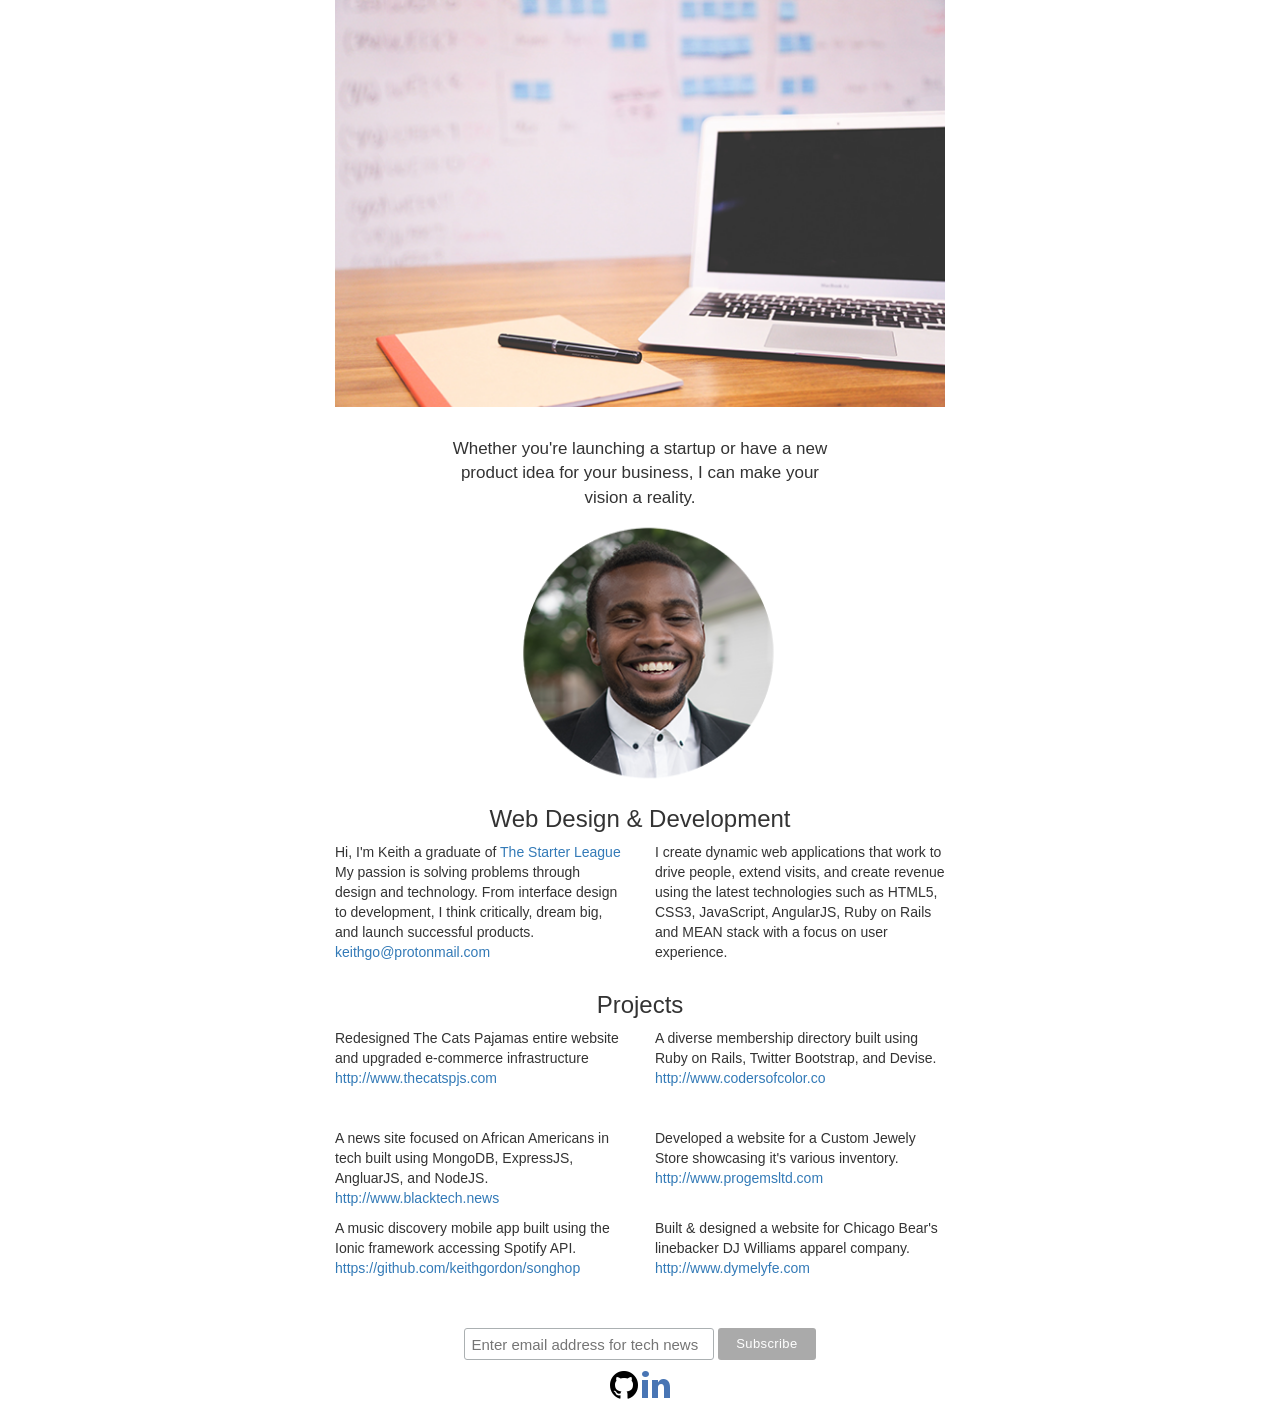
==== commit 868fcc93: "changed email" ====
--- a/index.html
+++ b/index.html
@@ -28,8 +28,8 @@
               <h3 class="center-magic">Web Design & Development</h3>
               </div>
               <div class="col-md-3 col-sm-3 col-md-offset-3">
-                <p>Hi, I'm Keith a graduate of <a href="www.starterleague.com">The Starter League</a> My passion is solving problems through design and technology.
-                  From interface design to development, I think critically, dream big, and launch successful products. <a href="mailto:keithg07@gmail.com">keithg07@gmail.com</a>
+                <p>Hi, I'm Keith a graduate of <a href="http://www.starterleague.com">The Starter League</a> My passion is solving problems through design and technology.
+                  From interface design to development, I think critically, dream big, and launch successful products. <a href="mailto:keithgo@protonmail.com">keithgo@protonmail.com</a>
                 </p>
               </div>
               <div class="col-md-3 col-sm-3">
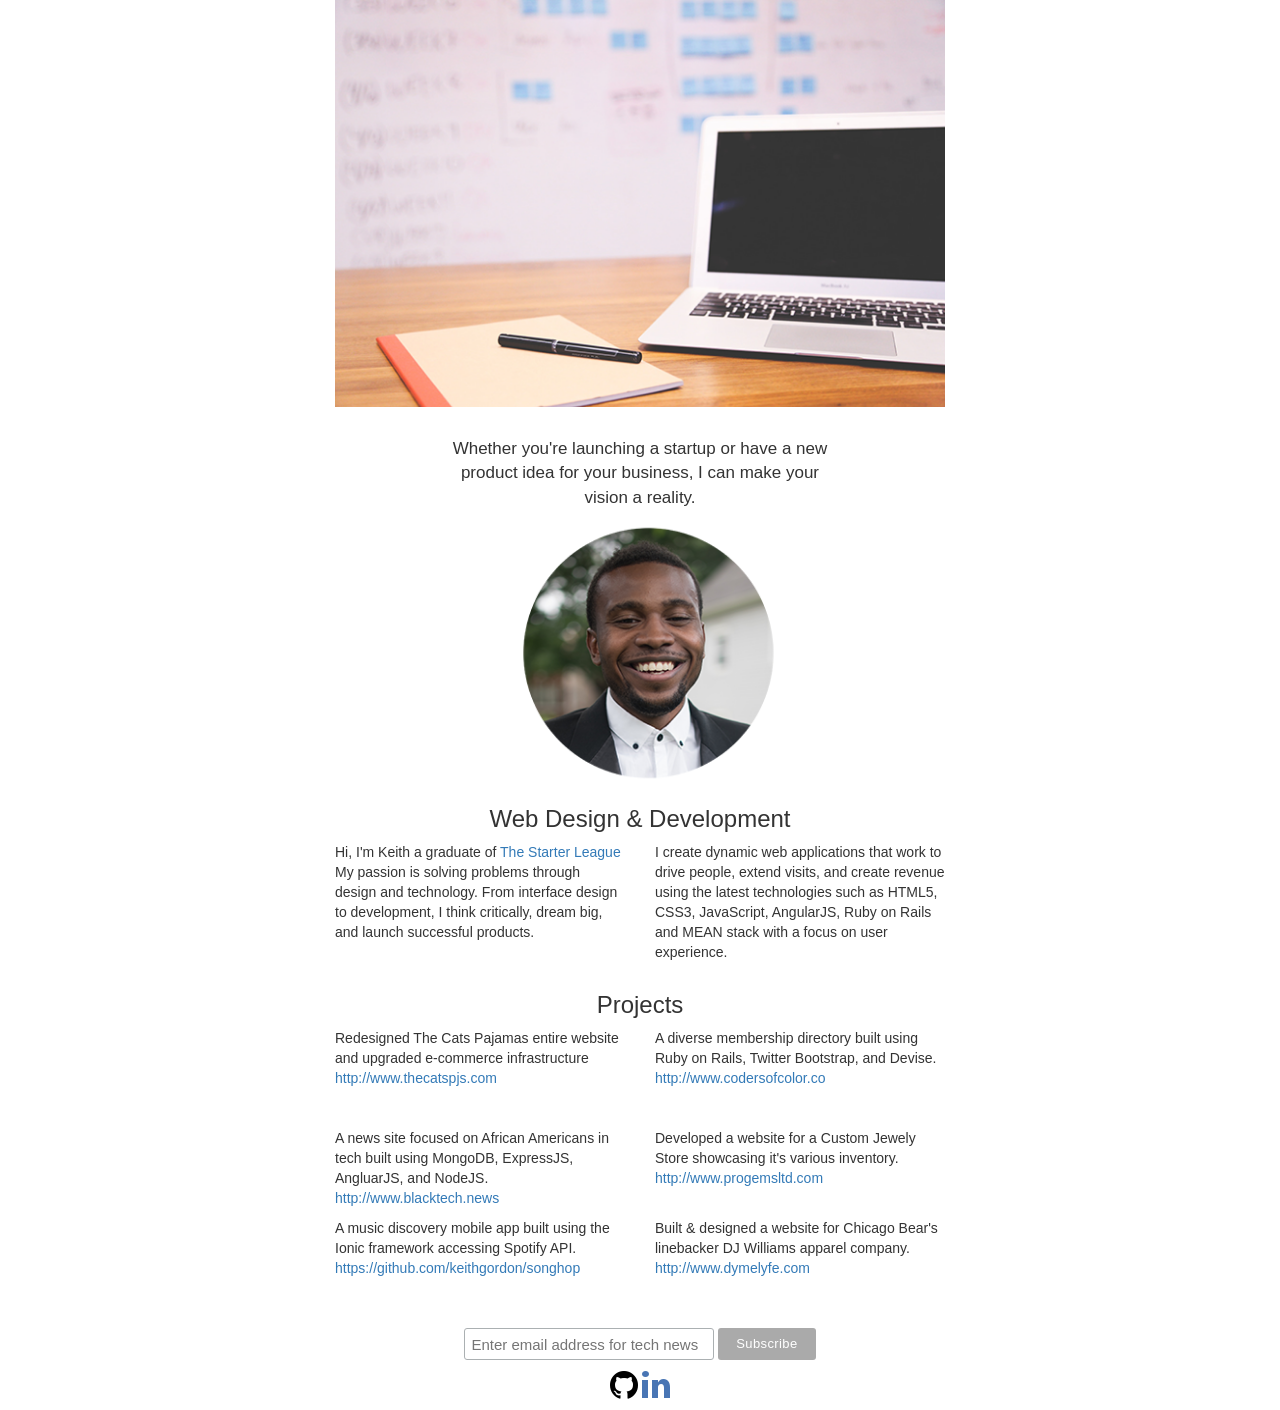
==== commit e154a423: "removed email from homepage" ====
--- a/index.html
+++ b/index.html
@@ -29,7 +29,7 @@
               </div>
               <div class="col-md-3 col-sm-3 col-md-offset-3">
                 <p>Hi, I'm Keith a graduate of <a href="http://www.starterleague.com">The Starter League</a> My passion is solving problems through design and technology.
-                  From interface design to development, I think critically, dream big, and launch successful products. <a href="mailto:keithgo@protonmail.com">keithgo@protonmail.com</a>
+                  From interface design to development, I think critically, dream big, and launch successful products. 
                 </p>
               </div>
               <div class="col-md-3 col-sm-3">
